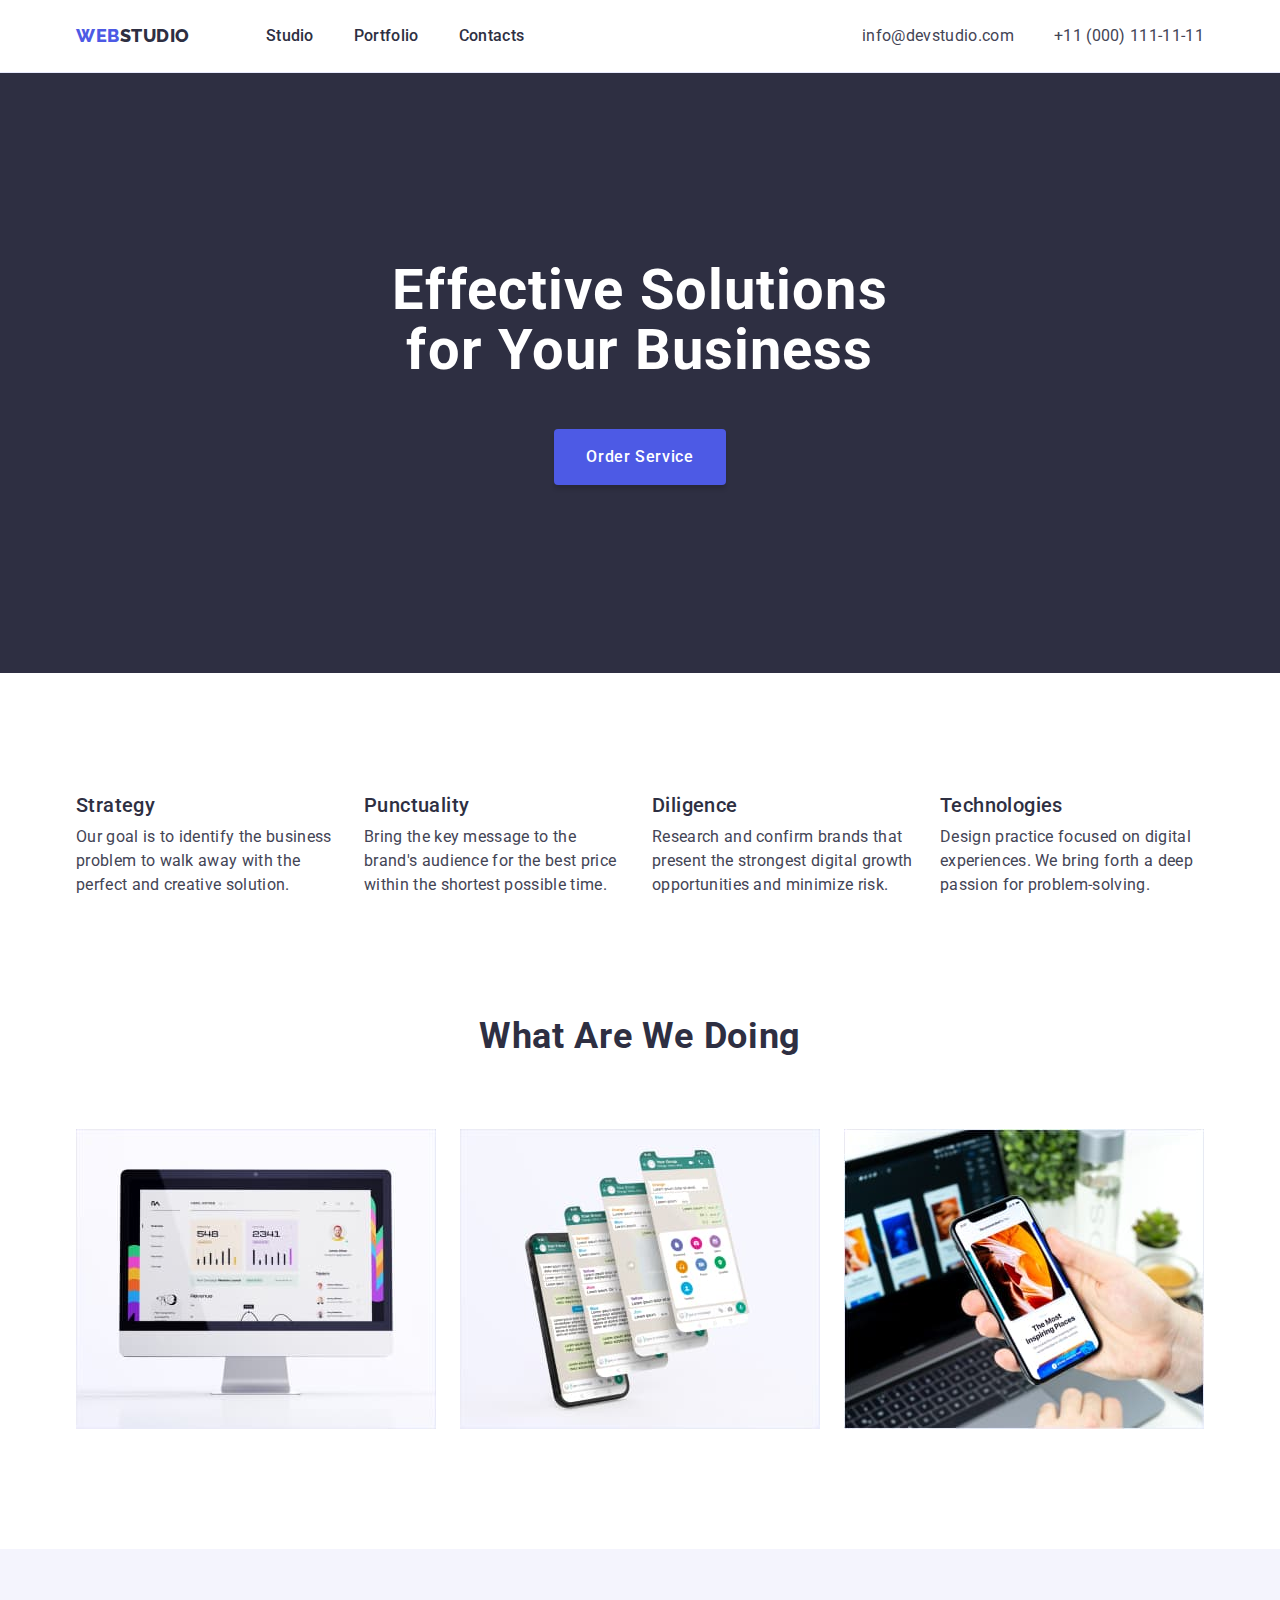
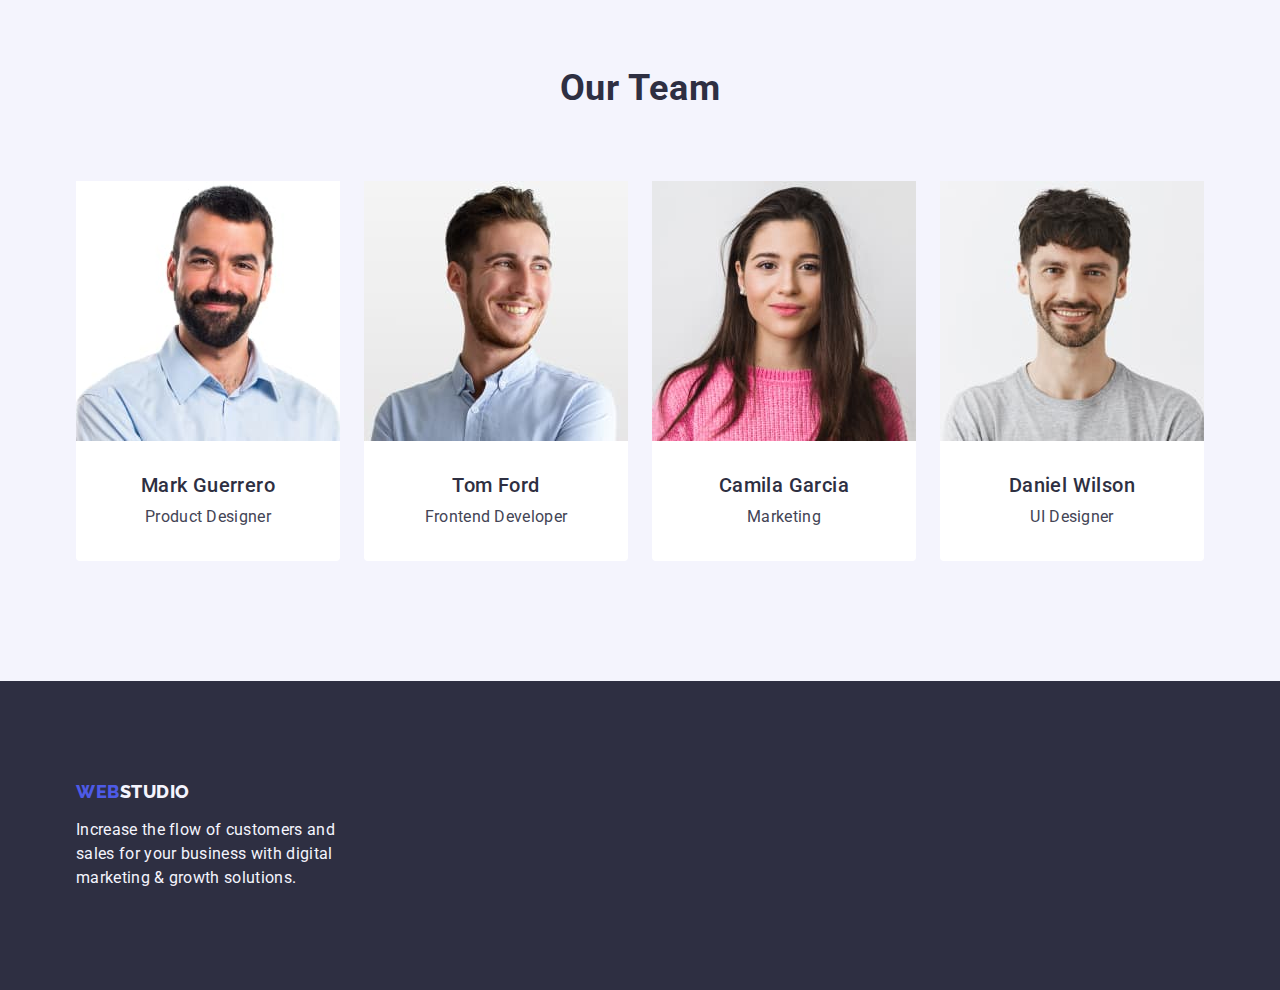
==== index.html @ 818261b6 "Initial commit" ====
<!DOCTYPE html>
<html lang="en">
  <head>
    <meta charset="UTF-8" />
    <meta http-equiv="X-UA-Compatible" content="IE=edge" />
    <meta name="viewport" content="width=device-width, initial-scale=1.0" />
    <link
      rel="stylesheet"
      href="https://cdn.jsdelivr.net/npm/modern-normalize@2.0.0/modern-normalize.min.css"
    />
    <link rel="preconnect" href="https://fonts.googleapis.com" />
    <link rel="preconnect" href="https://fonts.gstatic.com" crossorigin />
    <link
      href="https://fonts.googleapis.com/css2?family=Raleway:wght@800&family=Roboto:wght@400;500;700;900&display=swap"
      rel="stylesheet"
    />
    <link rel="stylesheet" type="text/css" href="./css/styles.css" />
    <title>Main Page</title>
  </head>

  <body>
    <header class="header">
      <div class="header-container container">
        <nav class="header-nav">
          <a
            href="./index.html"
            target="_self"
            class="header-logo-text logo-text"
            >Web<span class="header-accent">Studio</span></a
          >
          <ul class="nav-list">
            <li>
              <a href="./index.html" target="_self" class="nav-link">Studio</a>
            </li>
            <li>
              <a href="./portfolio.html" target="_self" class="nav-link"
                >Portfolio</a
              >
            </li>
            <li>
              <a href="" target="_self" class="nav-link">Contacts</a>
            </li>
          </ul>
        </nav>
        <address class="header-address">
          <ul class="nav-list">
            <li>
              <a href="mailto:info@devstudio.com" class="address-link"
                >info@devstudio.com</a
              >
            </li>
            <li>
              <a href="tel:+110001111111" class="address-link"
                >+11 (000) 111-11-11</a
              >
            </li>
          </ul>
        </address>
      </div>
    </header>

    <main>
      <section class="hero">
        <div class="container">
          <h1 class="hero-title">Effective Solutions for Your Business</h1>
          <button type="button" class="hero-button">Order Service</button>
        </div>
      </section>
      <section class="benefits">
        <div class="container">
          <h2 class="visually-hidden">Benefits for our customers</h2>
          <ul class="benefits-container">
            <li class="benefits-item">
              <h3 class="benefits-title">Strategy</h3>
              <p class="benefits-text">
                Our goal is to identify the business problem to walk away with
                the perfect and creative solution.
              </p>
            </li>
            <li class="benefits-item">
              <h3 class="benefits-title">Punctuality</h3>
              <p class="benefits-text">
                Bring the key message to the brand's audience for the best price
                within the shortest possible time.
              </p>
            </li>
            <li class="benefits-item">
              <h3 class="benefits-title">Diligence</h3>
              <p class="benefits-text">
                Research and confirm brands that present the strongest digital
                growth opportunities and minimize risk.
              </p>
            </li>
            <li class="benefits-item">
              <h3 class="benefits-title">Technologies</h3>
              <p class="benefits-text">
                Design practice focused on digital experiences. We bring forth a
                deep passion for problem-solving.
              </p>
            </li>
          </ul>
        </div>
      </section>

      <section class="features">
        <div class="container">
          <h2 class="features-title">What are we doing</h2>
          <ul class="features-list">
            <li class="features-item">
              <img
                src="./images/features/website.jpg"
                alt="websites"
                width="360"
              />
            </li>
            <li class="features-item">
              <img src="./images/features/app.jpg" alt="apps" width="360" />
            </li>
            <li class="features-item">
              <img
                src="./images/features/connection.jpg"
                alt="connecting"
                width="360"
              />
            </li>
          </ul>
        </div>
      </section>

      <section class="team">
        <div class="container">
          <h2 class="team-title">Our Team</h2>
          <ul class="team-list">
            <li class="team-item">
              <img
                src="./images/team/mgpd.jpg"
                alt="Mark Guerrero"
                width="264"
              />
              <div class="card-content">
                <h3 class="team-name">Mark Guerrero</h3>
                <p class="team-position">Product Designer</p>
              </div>
            </li>
            <li class="team-item">
              <img src="./images/team/tffd.jpg" alt="Tom Ford" width="264" />
              <div class="card-content">
                <h3 class="team-name">Tom Ford</h3>
                <p class="team-position">Frontend Developer</p>
              </div>
            </li>
            <li class="team-item">
              <img
                src="./images/team/cgm.jpg"
                alt="Camila Garcia"
                width="264"
              />
              <div class="card-content">
                <h3 class="team-name">Camila Garcia</h3>
                <p class="team-position">Marketing</p>
              </div>
            </li>
            <li class="team-item">
              <img
                src="./images/team/dwuid.jpg"
                alt="Daniel Wilson"
                width="264"
              />
              <div class="card-content">
                <h3 class="team-name">Daniel Wilson</h3>
                <p class="team-position">UI Designer</p>
              </div>
            </li>
          </ul>
        </div>
      </section>
    </main>

    <footer class="footer">
      <div class="container">
        <a href="./index.html" target="_self" class="footer-logo-text logo-text"
          >Web<span class="footer-accent">Studio</span></a
        >
        <p class="footer-text">
          Increase the flow of customers and sales for your business with
          digital marketing & growth solutions.
        </p>
      </div>
    </footer>
  </body>
</html>
---- css/styles.css ----
:root {
    --primary-brand-color:#4D5AE5;
    --dark-brand-color:#2E2F42;
    --pressed-state-color:#404BBF;
    --primary-text-color:#434455;
    --accent-color:#E7E9FC;
    --light-color:#F4F4FD;
    --white-color:#FFFFFF;
}

body {
    font-family: 'Roboto', sans-serif;
    background-color:var(--white-color);
    color:var(--primary-text-color);
}
h1,
h2,
h3,
h4,
h5,
h6,
p {
    margin: 0;
}
img {
    display: block;
    max-width: 100%;
    height: auto;
}
ul,
ol {
    margin: 0;
    padding: 0;
    list-style-type: none;
}
a {
    text-decoration: none;
}
button {
    font-family: inherit;
    cursor: pointer;
}
.container {
    width: 1158px;
    margin: 0 auto;
    padding-right: 15px;
    padding-left: 15px;
}
.header {
    border-bottom: 1px solid var(--accent-color);
}
.header-container {
    display: flex;
    justify-content: space-between;
    align-items: center;
}
.header-nav {
    display: flex;
    align-items: center;
}
.nav-list {
    display: flex;
    align-items: center;
    gap: 40px;
}
.section {
    padding-top: 96px;
    padding-bottom: 120px;
}

.logo-text {
    font-family: 'Raleway', sans-serif;
    font-weight: 800;
    font-size: 18px;
    line-height: 1.17;
    letter-spacing: 0.03em;
    text-transform: uppercase;
    color:var(--primary-brand-color);
}
.header-accent {
    color: var(--dark-brand-color);
}

.header-logo-text {
    display: block;
    padding: 24px 0;
    margin-right: 76px;
}
.nav-link {
    display: block;
    padding: 24px 0;
    font-weight: 500;
    font-size: 16px;
    line-height: 1.5;
    letter-spacing: 0.02em;
    color: var(--dark-brand-color);
}
.nav-link:hover,
.nav-link:focus {
    color: var(--pressed-state-color);
}
.header-address {
    font-style: normal;
}
.address-link {
    display: block;
    padding: 24px 0;
    font-size: 16px;
    line-height: 1.5;
    letter-spacing: 0.02em;
    color: var(--primary-text-color);
}
.address-link:hover,
.address-link:focus {
    color: var(--pressed-state-color);
}
.hero {
    padding: 188px 0;
    background-color: var(--dark-brand-color);
}
.hero-title {
    display: block;
    margin: auto;
    margin-bottom: 48px;
    font-weight: 700;
    font-size: 56px;
    line-height: 1.07;
    letter-spacing: 0.02em;
    text-align: center;
    color: var(--white-color);
    max-width: 496px;
}
.hero-button {
    display: block;
    margin: auto;
    min-width: 169px;
    height: 56px;
    border: none;
    padding: 16px 32px;
    border-radius: 4px;
    box-shadow: 0px 4px 4px 0px rgba(0, 0, 0, 0.15);
    font-family: 'Roboto', sans-serif;
    font-weight: 500;
    font-size: 16px;
    line-height: 1.5;
    letter-spacing: 0.04em;
    background-color: var(--primary-brand-color);
    color: var(--white-color);
    cursor: pointer;
}
.hero-button:hover,
.hero-button:focus {
    background-color: var(--pressed-state-color);
}
.benefits {
    padding: 120px 0;
}
.visually-hidden {
    position: absolute;
    width: 1px;
    height: 1px;
    margin: -1px;
    border: 0;
    padding: 0;
    white-space: nowrap;
    clip-path: inset(100%);
    clip: rect(0 0 0 0);
    overflow: hidden;
}
.benefits-container {
    display: flex;
    align-items: center;
    gap: 24px;
}
.benefits-item {
    flex-basis: calc((100% - 3 * 24px) / 4);
}

.benefits-title {
    margin-bottom: 8px;
    font-weight: 500;
    font-size: 20px;
    line-height: 1.2;
    letter-spacing: 0.02em;
    color: var(--dark-brand-color);
}
.benefits-text {
    max-width: 264px;
    font-size: 16px;
    line-height: 1.5;
    letter-spacing: 0.02em;
}

.features {
    padding-bottom: 120px;
}
.features-list {
    display: flex;
    gap: 24px;
}
.features-item {
    flex-basis: calc((100% - 48px) / 3);
}
.team {
    background-color: var(--light-color);
    padding: 120px 0;
}
.features-title,
.team-title {
    margin-bottom: 72px;
    font-size: 36px;
    line-height: 1.11;
    letter-spacing: 0.02em;
    text-transform: capitalize;
    text-align: center;
    color: var(--dark-brand-color);
}
.team-list {
    display: flex;
    align-items: center;
    justify-content: center;
    gap: 24px;
}
.team-item {
    flex-basis: calc((100% - 3 * 24px) / 4);
    background-color: var(--white-color);
    border-radius: 0px 0px 4px 4px;
}
.card-content {
    padding: 32px 16px;
}
.team-name {
    text-align: center;
    margin-bottom: 8px;
    font-weight: 500;
    font-size: 20px;
    line-height: 1.2;
    letter-spacing: 0.02em;
    color: var(--dark-brand-color);
}
.team-position {
    text-align: center;
    font-size: 16px;
    line-height: 1.5;
    letter-spacing: 0.02em;
}
.footer {
    background-color: var(--dark-brand-color);
    padding: 100px 0;
}
.footer-accent {
    color: var(--light-color);
}
.footer-logo-text {
    display: inline-block;
    margin-bottom: 16px;
}
.footer-text {
    font-size: 16px;
    line-height: 1.5;
    letter-spacing: 0.02em;
    color: var(--light-color);
    max-width: 264px;
}
.buttons-container {
    display: flex;
    justify-content: center;
    gap: 24px;
    margin-bottom: 72px;
}
.portfolio-button {
    padding: 12px 24px;
    border-radius: 4px;
    font-family: 'Roboto', sans-serif;
    font-weight: 500;
    font-size: 16px;
    line-height: 1.5;
    letter-spacing: 0.04em;
    background-color: var(--light-color);
    color: var(--primary-brand-color);
    border: 1px solid var(--accent-color);
    cursor: pointer;
}
.portfolio-button:hover,
.portfolio-button:focus {
    background-color: var(--pressed-state-color);
    color: var(--white-color);
    border: 1px solid transparent;
}
.portfolio-list {
    display: flex;
    flex-wrap: wrap;
    column-gap: 24px;
    row-gap: 48px;
}
.portfolio-item {
    width: calc((100% - 48px) / 3);
}
.portfolio-article {
    padding: 32px 16px;
    border: 1px solid var(--accent-color);
    border-top: none;
}
.portfolio-title {
    margin-bottom: 8px;
    font-weight: 500;
    font-size: 20px;
    line-height: 1.2;
    letter-spacing: 0.02em;
    color: var(--dark-brand-color);
}
.portfolio-text {
    font-size: 16px;
    line-height: 1.5;
    letter-spacing: 0.02em;
    color: var(--primary-text-color);
}
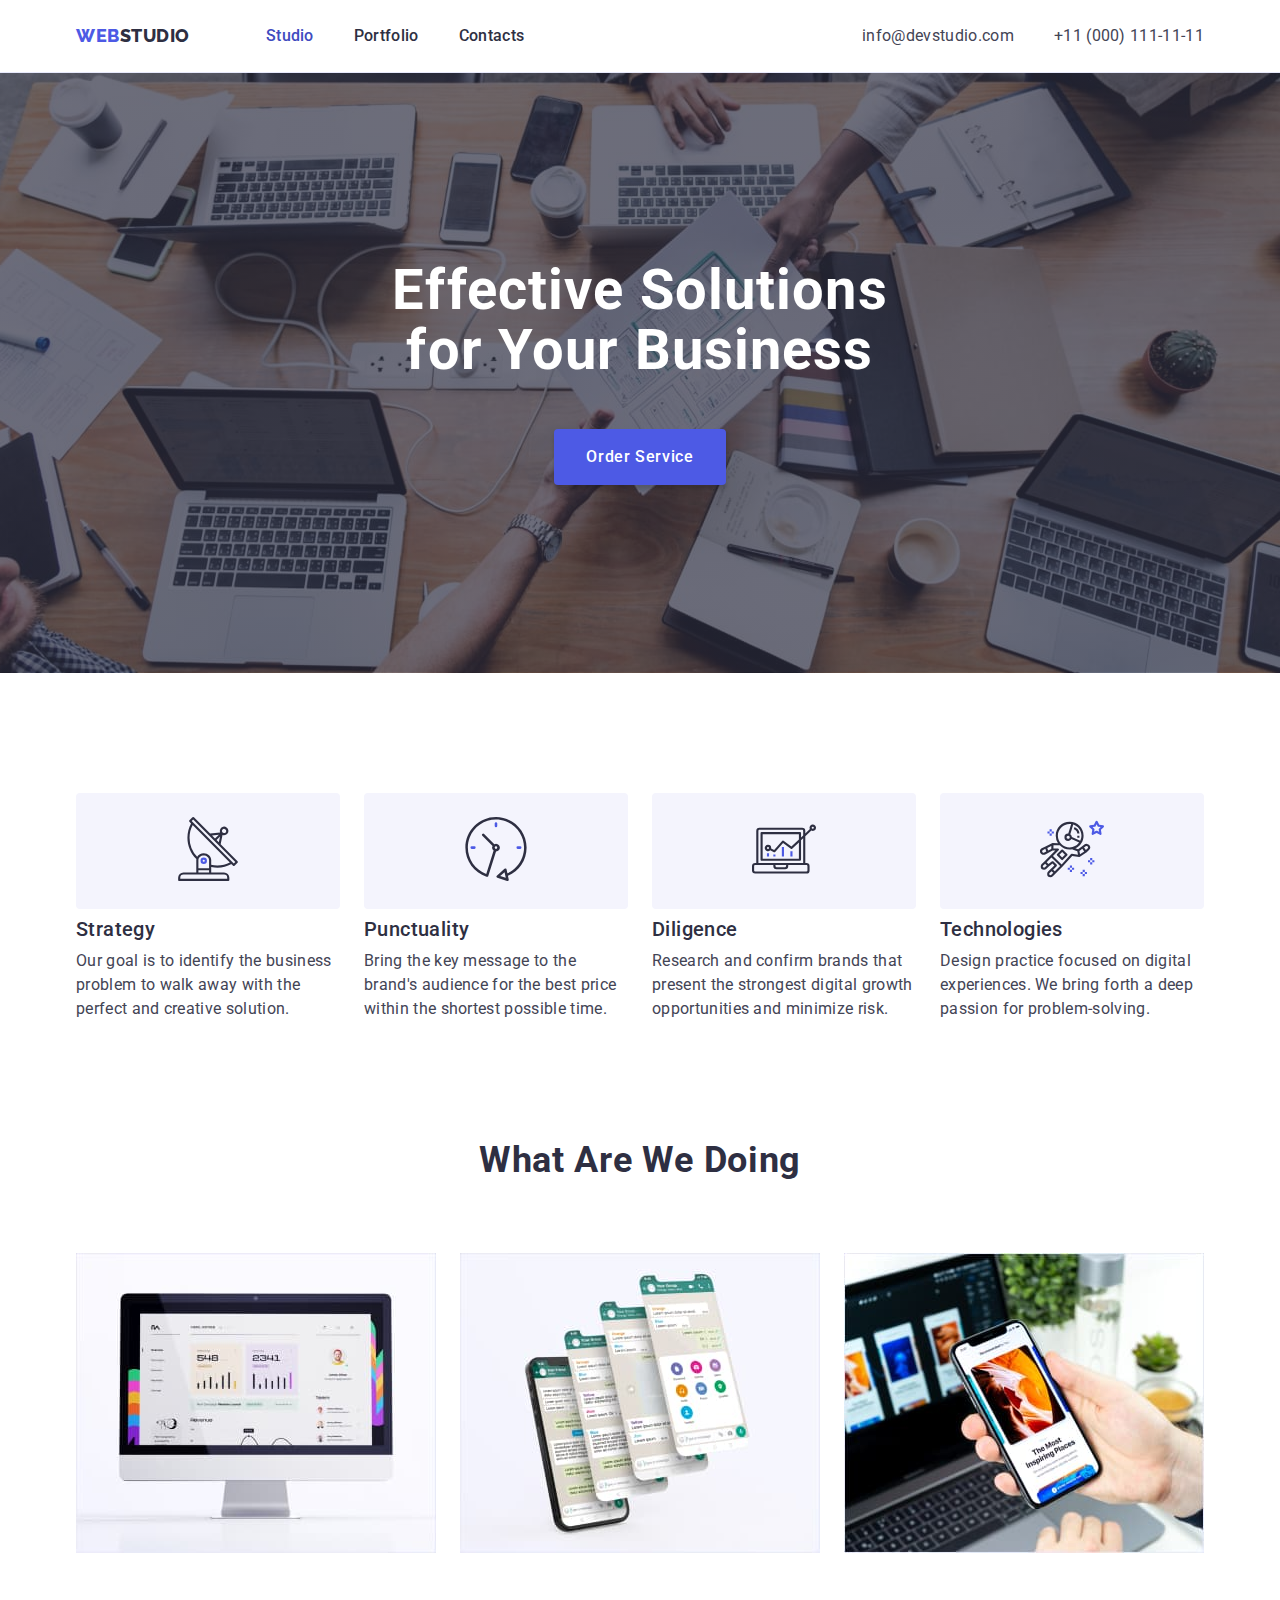
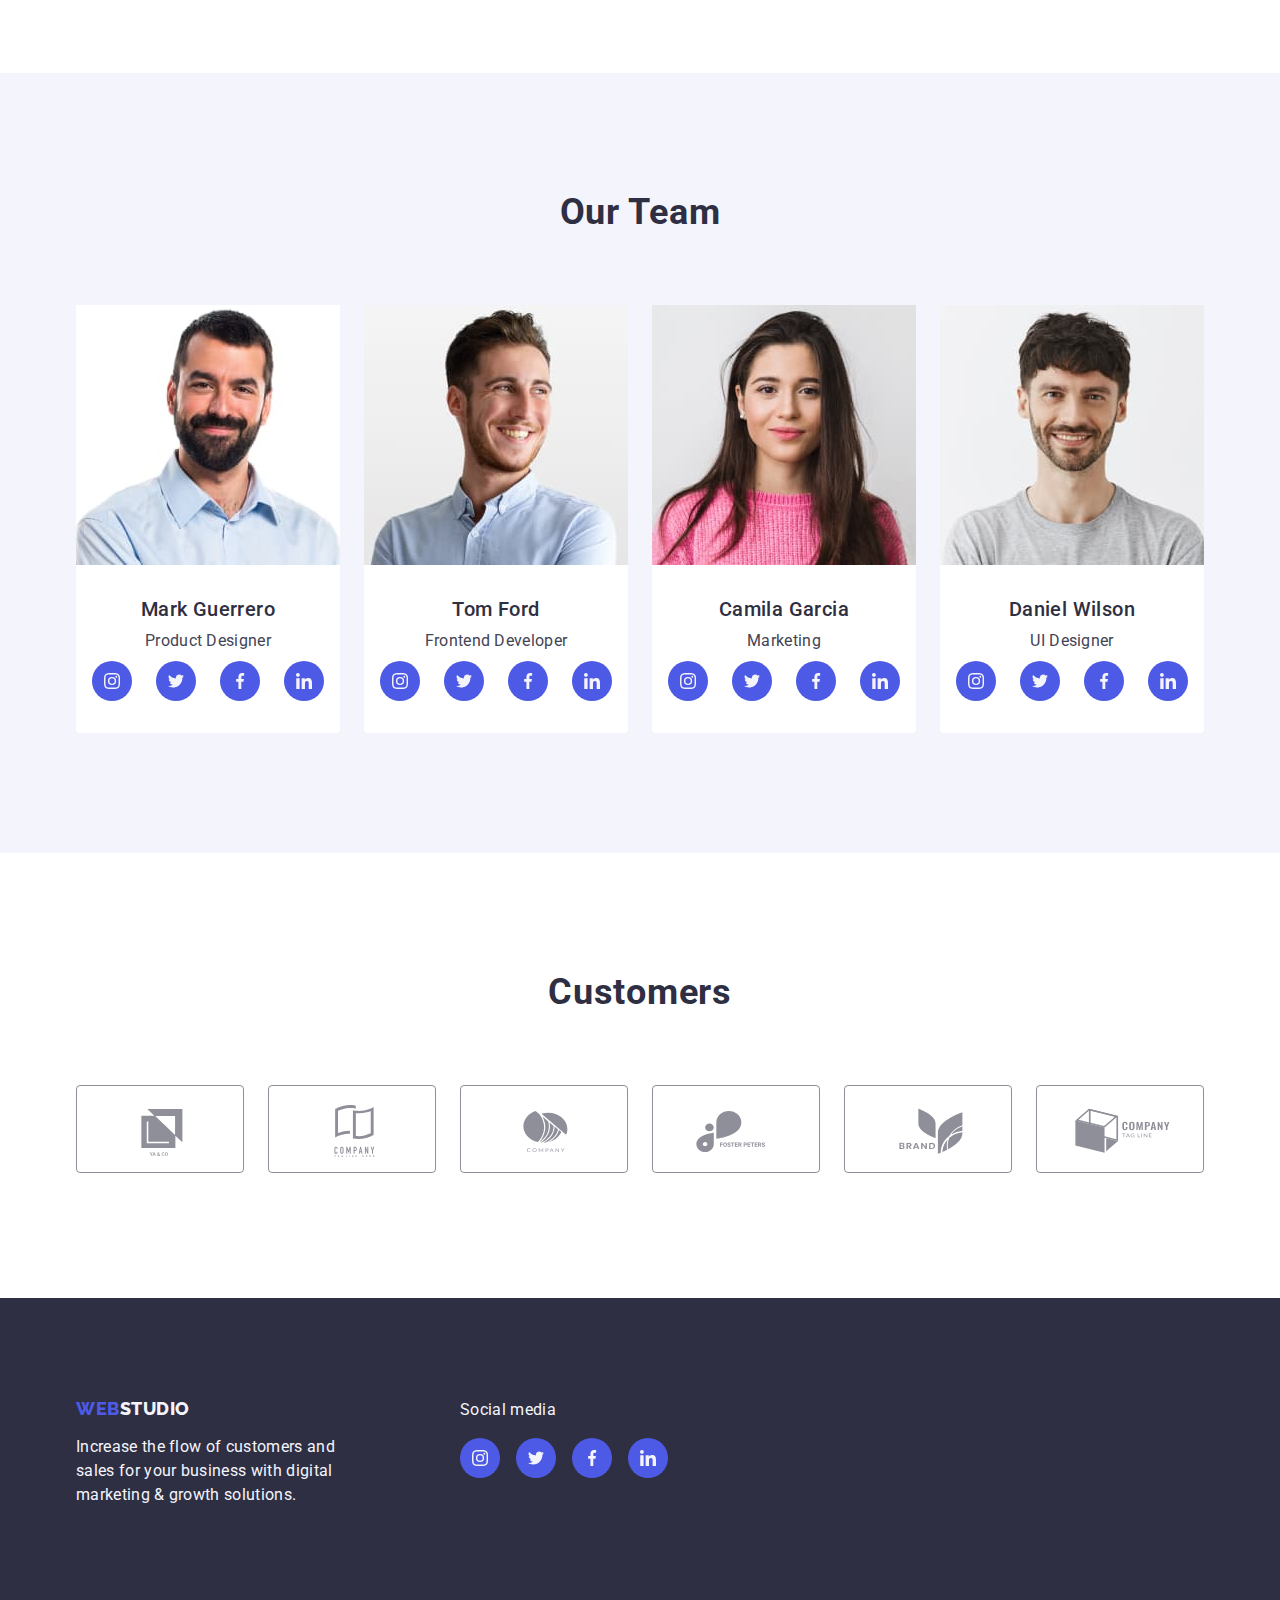
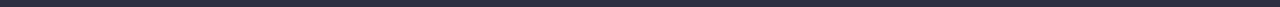
==== commit 378e326e: "draft" ====
--- a/index.html
+++ b/index.html
@@ -15,6 +15,7 @@
       rel="stylesheet"
     />
     <link rel="stylesheet" type="text/css" href="./css/styles.css" />
+    <link rel="stylesheet" href="./images/icons.svg" />
     <title>Main Page</title>
   </head>
 
@@ -30,7 +31,9 @@
           >
           <ul class="nav-list">
             <li>
-              <a href="./index.html" target="_self" class="nav-link">Studio</a>
+              <a href="./index.html" target="_self" class="active-page nav-link"
+                >Studio</a
+              >
             </li>
             <li>
               <a href="./portfolio.html" target="_self" class="nav-link"
@@ -66,11 +69,17 @@
           <button type="button" class="hero-button">Order Service</button>
         </div>
       </section>
+
       <section class="benefits">
         <div class="container">
           <h2 class="visually-hidden">Benefits for our customers</h2>
           <ul class="benefits-container">
             <li class="benefits-item">
+              <div class="benefits-icon">
+                <svg width="64" height="64">
+                  <use href="./images/icons.svg#icon-antenna"></use>
+                </svg>
+              </div>
               <h3 class="benefits-title">Strategy</h3>
               <p class="benefits-text">
                 Our goal is to identify the business problem to walk away with
@@ -78,6 +87,11 @@
               </p>
             </li>
             <li class="benefits-item">
+              <div class="benefits-icon">
+                <svg width="64" height="64">
+                  <use href="./images/icons.svg#icon-clock"></use>
+                </svg>
+              </div>
               <h3 class="benefits-title">Punctuality</h3>
               <p class="benefits-text">
                 Bring the key message to the brand's audience for the best price
@@ -85,6 +99,11 @@
               </p>
             </li>
             <li class="benefits-item">
+              <div class="benefits-icon">
+                <svg width="64" height="64">
+                  <use href="./images/icons.svg#icon-diagram"></use>
+                </svg>
+              </div>
               <h3 class="benefits-title">Diligence</h3>
               <p class="benefits-text">
                 Research and confirm brands that present the strongest digital
@@ -92,6 +111,11 @@
               </p>
             </li>
             <li class="benefits-item">
+              <div class="benefits-icon">
+                <svg width="64" height="64">
+                  <use href="./images/icons.svg#icon-astronaut"></use>
+                </svg>
+              </div>
               <h3 class="benefits-title">Technologies</h3>
               <p class="benefits-text">
                 Design practice focused on digital experiences. We bring forth a
@@ -140,6 +164,36 @@
               <div class="card-content">
                 <h3 class="team-name">Mark Guerrero</h3>
                 <p class="team-position">Product Designer</p>
+                <ul class="team-social-icons">
+                  <li>
+                    <a class="team-social-link" href="">
+                      <svg class="social-icon" width="16" height="16">
+                        <use href="./images/icons.svg#icon-instagram"></use>
+                      </svg>
+                    </a>
+                  </li>
+                  <li>
+                    <a class="team-social-link" href="">
+                      <svg class="social-icon" width="16" height="16">
+                        <use href="./images/icons.svg#icon-twitter"></use>
+                      </svg>
+                    </a>
+                  </li>
+                  <li>
+                    <a class="team-social-link" href="">
+                      <svg class="social-icon" width="16" height="16">
+                        <use href="./images/icons.svg#icon-facebook"></use>
+                      </svg>
+                    </a>
+                  </li>
+                  <li>
+                    <a class="team-social-link" href="">
+                      <svg class="social-icon" width="16" height="16">
+                        <use href="./images/icons.svg#icon-linkedin"></use>
+                      </svg>
+                    </a>
+                  </li>
+                </ul>
               </div>
             </li>
             <li class="team-item">
@@ -147,6 +201,36 @@
               <div class="card-content">
                 <h3 class="team-name">Tom Ford</h3>
                 <p class="team-position">Frontend Developer</p>
+                <ul class="team-social-icons">
+                  <li>
+                    <a class="team-social-link" href="">
+                      <svg class="social-icon" width="16" height="16">
+                        <use href="./images/icons.svg#icon-instagram"></use>
+                      </svg>
+                    </a>
+                  </li>
+                  <li>
+                    <a class="team-social-link" href="">
+                      <svg class="social-icon" width="16" height="16">
+                        <use href="./images/icons.svg#icon-twitter"></use>
+                      </svg>
+                    </a>
+                  </li>
+                  <li>
+                    <a class="team-social-link" href="">
+                      <svg class="social-icon" width="16" height="16">
+                        <use href="./images/icons.svg#icon-facebook"></use>
+                      </svg>
+                    </a>
+                  </li>
+                  <li>
+                    <a class="team-social-link" href="">
+                      <svg class="social-icon" width="16" height="16">
+                        <use href="./images/icons.svg#icon-linkedin"></use>
+                      </svg>
+                    </a>
+                  </li>
+                </ul>
               </div>
             </li>
             <li class="team-item">
@@ -158,6 +242,36 @@
               <div class="card-content">
                 <h3 class="team-name">Camila Garcia</h3>
                 <p class="team-position">Marketing</p>
+                <ul class="team-social-icons">
+                  <li>
+                    <a class="team-social-link" href="">
+                      <svg class="social-icon" width="16" height="16">
+                        <use href="./images/icons.svg#icon-instagram"></use>
+                      </svg>
+                    </a>
+                  </li>
+                  <li>
+                    <a class="team-social-link" href="">
+                      <svg class="social-icon" width="16" height="16">
+                        <use href="./images/icons.svg#icon-twitter"></use>
+                      </svg>
+                    </a>
+                  </li>
+                  <li>
+                    <a class="team-social-link" href="">
+                      <svg class="social-icon" width="16" height="16">
+                        <use href="./images/icons.svg#icon-facebook"></use>
+                      </svg>
+                    </a>
+                  </li>
+                  <li>
+                    <a class="team-social-link" href="">
+                      <svg class="social-icon" width="16" height="16">
+                        <use href="./images/icons.svg#icon-linkedin"></use>
+                      </svg>
+                    </a>
+                  </li>
+                </ul>
               </div>
             </li>
             <li class="team-item">
@@ -169,7 +283,75 @@
               <div class="card-content">
                 <h3 class="team-name">Daniel Wilson</h3>
                 <p class="team-position">UI Designer</p>
-              </div>
+                <ul class="team-social-icons">
+                  <li>
+                    <a class="team-social-link" href="">
+                      <svg class="social-icon" width="16" height="16">
+                        <use href="./images/icons.svg#icon-instagram"></use>
+                      </svg>
+                    </a>
+                  </li>
+                  <li>
+                    <a class="team-social-link" href="">
+                      <svg class="social-icon" width="16" height="16">
+                        <use href="./images/icons.svg#icon-twitter"></use>
+                      </svg>
+                    </a>
+                  </li>
+                  <li>
+                    <a class="team-social-link" href="">
+                      <svg class="social-icon" width="16" height="16">
+                        <use href="./images/icons.svg#icon-facebook"></use>
+                      </svg>
+                    </a>
+                  </li>
+                  <li>
+                    <a class="team-social-link" href="">
+                      <svg class="social-icon" width="16" height="16">
+                        <use href="./images/icons.svg#icon-linkedin"></use>
+                      </svg>
+                    </a>
+                  </li>
+                </ul>
+              </div>
+            </li>
+          </ul>
+        </div>
+      </section>
+
+      <section class="customers">
+        <div class="container">
+          <h2 class="customers-title">Customers</h2>
+          <ul class="customers-list">
+            <li class="customers-item">
+              <svg class="customers-logo" width="104" height="56">
+                <use href="./images/icons.svg#icon-client_1"></use>
+              </svg>
+            </li>
+            <li class="customers-item">
+              <svg class="customers-logo" width="104" height="56">
+                <use href="./images/icons.svg#icon-client_2"></use>
+              </svg>
+            </li>
+            <li class="customers-item">
+              <svg class="customers-logo" width="104" height="56">
+                <use href="./images/icons.svg#icon-client_3"></use>
+              </svg>
+            </li>
+            <li class="customers-item">
+              <svg class="customers-logo" width="104" height="56">
+                <use href="./images/icons.svg#icon-client_4"></use>
+              </svg>
+            </li>
+            <li class="customers-item">
+              <svg class="customers-logo" width="104" height="56">
+                <use href="./images/icons.svg#icon-client_5"></use>
+              </svg>
+            </li>
+            <li class="customers-item">
+              <svg class="customers-logo" width="104" height="56">
+                <use href="./images/icons.svg#icon-client_6"></use>
+              </svg>
             </li>
           </ul>
         </div>
@@ -177,15 +359,55 @@
     </main>
 
     <footer class="footer">
-      <div class="container">
-        <a href="./index.html" target="_self" class="footer-logo-text logo-text"
-          >Web<span class="footer-accent">Studio</span></a
-        >
-        <p class="footer-text">
-          Increase the flow of customers and sales for your business with
-          digital marketing & growth solutions.
-        </p>
+      <div class="footer-container container">
+        <div>
+          <a
+            href="./index.html"
+            target="_self"
+            class="footer-logo-text logo-text"
+            >Web<span class="footer-accent">Studio</span></a
+          >
+          <p class="footer-text">
+            Increase the flow of customers and sales for your business with
+            digital marketing & growth solutions.
+          </p>
+        </div>
+
+        <div>
+          <p class="footer-text">Social media</p>
+          <ul class="footer-social-icons">
+            <li>
+              <a class="footer-social-link" href="">
+                <svg class="social-icon" width="16" height="16">
+                  <use href="./images/icons.svg#icon-instagram"></use>
+                </svg>
+              </a>
+            </li>
+            <li>
+              <a class="team-social-link" href="">
+                <svg class="social-icon" width="16" height="16">
+                  <use href="./images/icons.svg#icon-twitter"></use>
+                </svg>
+              </a>
+            </li>
+            <li>
+              <a class="team-social-link" href="">
+                <svg class="social-icon" width="16" height="16">
+                  <use href="./images/icons.svg#icon-facebook"></use>
+                </svg>
+              </a>
+            </li>
+            <li>
+              <a class="team-social-link" href="">
+                <svg class="social-icon" width="16" height="16">
+                  <use href="./images/icons.svg#icon-linkedin"></use>
+                </svg>
+              </a>
+            </li>
+          </ul>
+        </div>
       </div>
     </footer>
+    <script src="./js/modal.js"></script>
   </body>
 </html>
--- a/css/styles.css
+++ b/css/styles.css
@@ -6,6 +6,7 @@
     --accent-color:#E7E9FC;
     --light-color:#F4F4FD;
     --white-color:#FFFFFF;
+    --subtle-color: #8E8F99;
 }
 
 body {
@@ -48,6 +49,7 @@
 }
 .header {
     border-bottom: 1px solid var(--accent-color);
+    box-shadow: 0px 1px 6px 0px rgba(46, 47, 66, 0.08), 0px 1px 1px 0px rgba(46, 47, 66, 0.16), 0px 2px 1px 0px rgba(46, 47, 66, 0.08);
 }
 .header-container {
     display: flex;
@@ -95,6 +97,20 @@
     letter-spacing: 0.02em;
     color: var(--dark-brand-color);
 }
+.active-page {
+    position: relative;
+    transition: color 250ms cubic-bezier(0.4, 0, 0.2, 1);
+    color: var(--pressed-state-color);
+}
+.active-page::after {
+    position: absolute;
+    content: "";
+    left: 0;
+    bottom: -1px;
+    height: 4px;
+    background-color: var(--pressed-state-color);
+    border-radius: 2px;
+}
 .nav-link:hover,
 .nav-link:focus {
     color: var(--pressed-state-color);
@@ -108,6 +124,7 @@
     font-size: 16px;
     line-height: 1.5;
     letter-spacing: 0.02em;
+    transition: color 250ms cubic-bezier(0.4, 0, 0.2, 1);
     color: var(--primary-text-color);
 }
 .address-link:hover,
@@ -115,8 +132,14 @@
     color: var(--pressed-state-color);
 }
 .hero {
+    max-width: 1440px;
+    margin: 0 auto;
+    background-color: var(--dark-brand-color);
+    background-image: linear-gradient(rgba(46,47,66,0.70), rgba(46, 47, 66, 0.70)), url(../images/hero/people-office.jpg);
+    background-repeat: no-repeat;
+    background-position: center; 
+    background-size: cover;
     padding: 188px 0;
-    background-color: var(--dark-brand-color);
 }
 .hero-title {
     display: block;
@@ -175,7 +198,12 @@
 .benefits-item {
     flex-basis: calc((100% - 3 * 24px) / 4);
 }
-
+.benefits-icon {
+    border-radius: 4px;
+    background: var(--light-color);
+    padding: 24px 100px;
+    margin-bottom: 8px;
+}
 .benefits-title {
     margin-bottom: 8px;
     font-weight: 500;
@@ -206,7 +234,8 @@
     padding: 120px 0;
 }
 .features-title,
-.team-title {
+.team-title,
+.customers-title {
     margin-bottom: 72px;
     font-size: 36px;
     line-height: 1.11;
@@ -243,11 +272,54 @@
     font-size: 16px;
     line-height: 1.5;
     letter-spacing: 0.02em;
+    margin-bottom: 8px;
+}
+.team-social-icons {
+    display: flex;
+    justify-content: center;
+    align-items: center;
+    gap: 24px;
+}
+.team-social-link,
+.footer-social-link {
+    display: flex;
+    align-items: center;
+    justify-content: center;
+    width: 40px;
+    height: 40px;
+    border-radius: 50%;
+    background-color: var(--primary-brand-color);
+}
+.social-icon {
+    fill: var(--light-color);
+}
+.customers {
+    padding: 120px 0;
+}
+.customers-list {
+    display: inline-flex;
+    align-items: flex-start;
+    gap: 24px;
+}
+.customers-item {
+    width: 168px;
+    height: 88px;
+    border-radius: 4px;
+    border: 1px solid var(--subtle-color);
+}
+.customers-logo {
+    fill: var(--subtle-color);
+    margin: 16px 32px;
 }
 .footer {
     background-color: var(--dark-brand-color);
     padding: 100px 0;
 }
+.footer-container {
+    display: flex;
+    gap: 120px;
+    align-items: baseline;
+}
 .footer-accent {
     color: var(--light-color);
 }
@@ -261,6 +333,13 @@
     letter-spacing: 0.02em;
     color: var(--light-color);
     max-width: 264px;
+}
+.footer-social-icons {
+    display: flex;
+    align-items: center;
+    justify-content: center;
+    gap: 16px;
+    margin-top: 16px;
 }
 .buttons-container {
     display: flex;
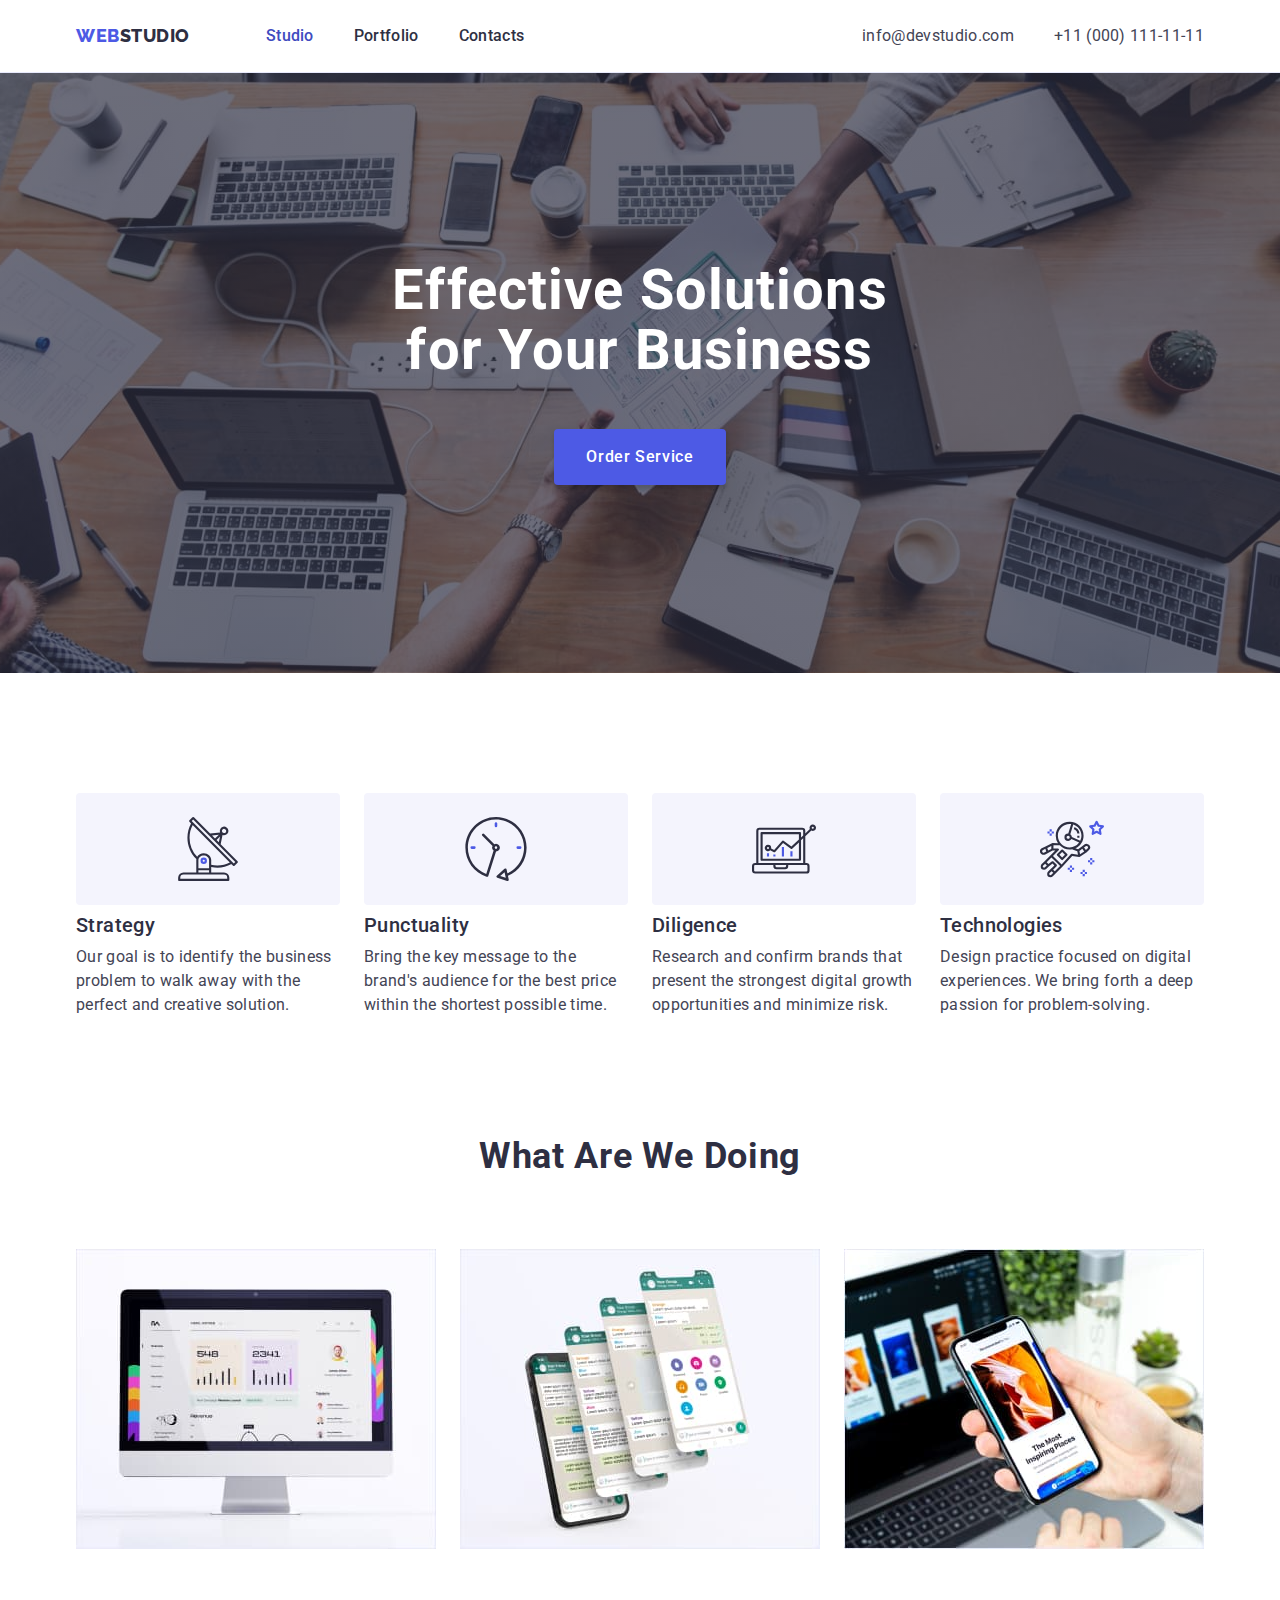
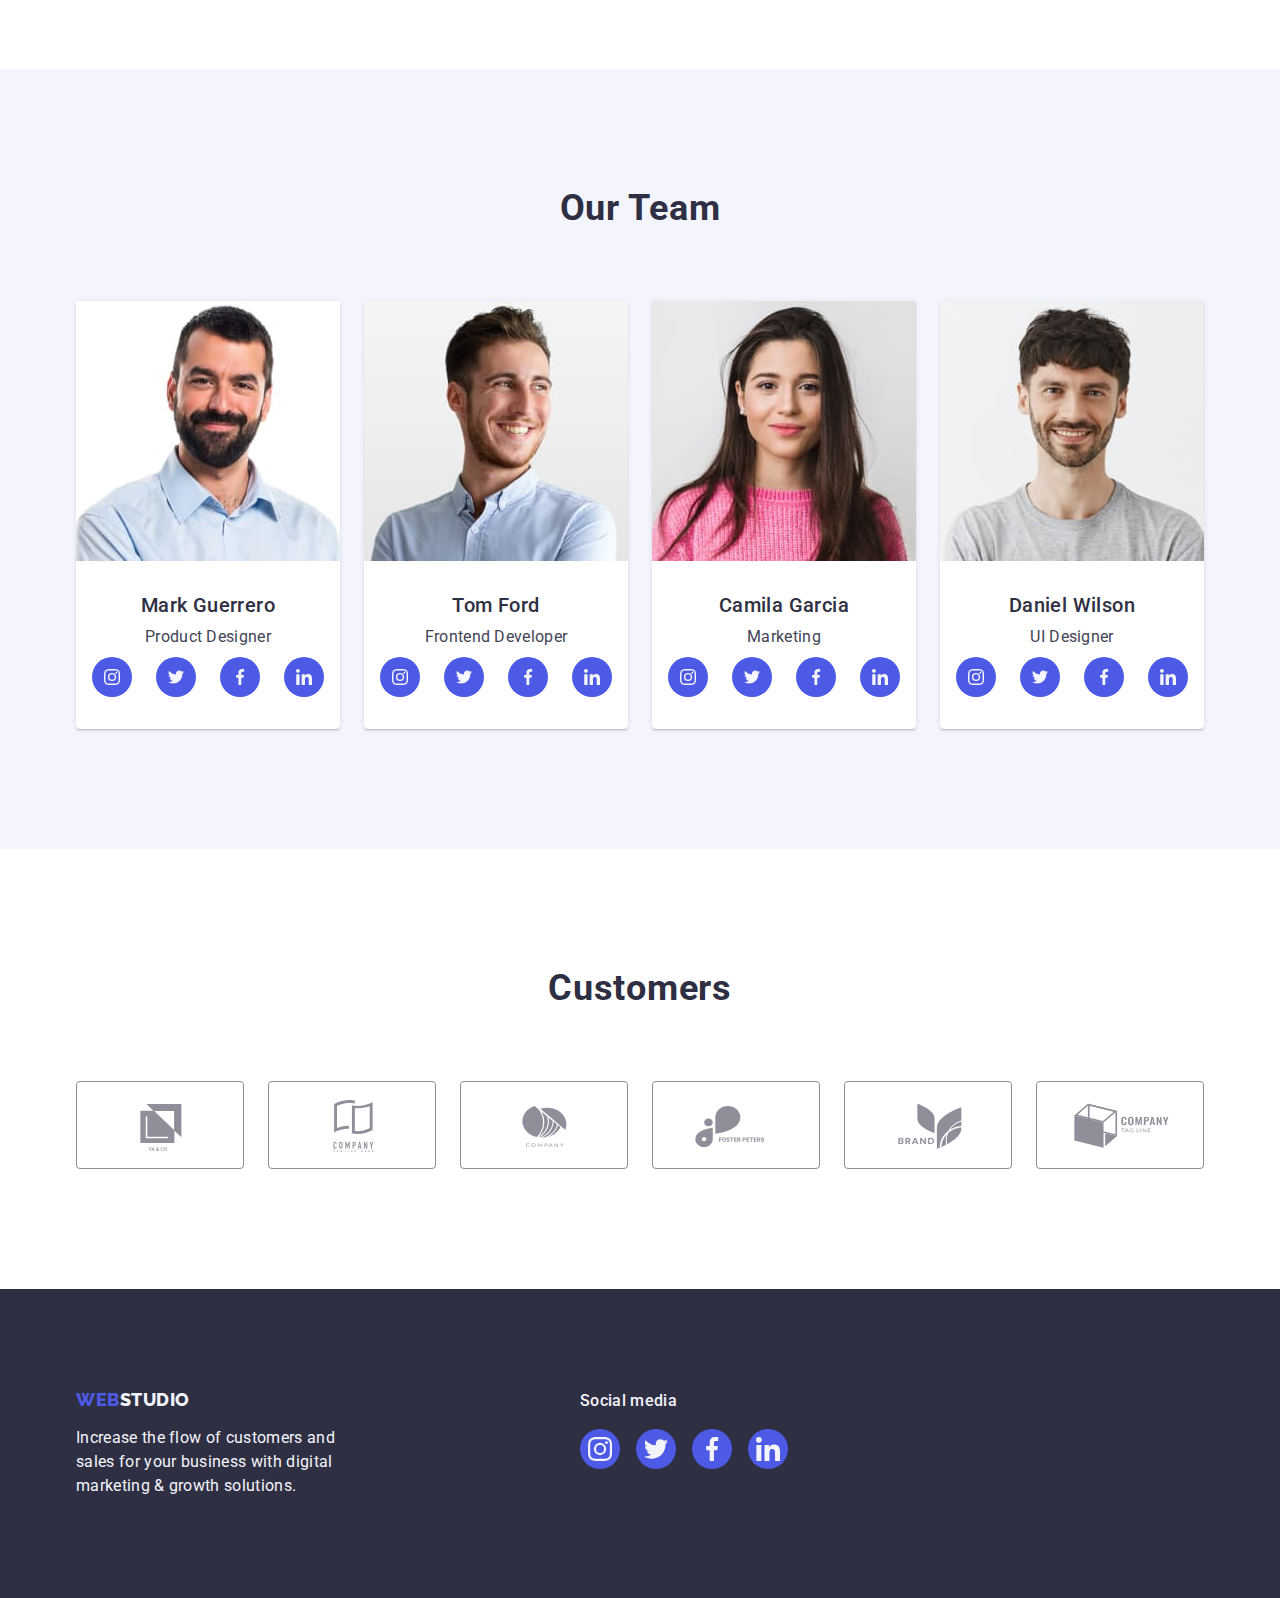
==== commit 7349c520: "update1" ====
--- a/index.html
+++ b/index.html
@@ -164,29 +164,29 @@
               <div class="card-content">
                 <h3 class="team-name">Mark Guerrero</h3>
                 <p class="team-position">Product Designer</p>
-                <ul class="team-social-icons">
-                  <li>
+                <ul class="team-social-list">
+                  <li class="team-social-item">
                     <a class="team-social-link" href="">
                       <svg class="social-icon" width="16" height="16">
                         <use href="./images/icons.svg#icon-instagram"></use>
                       </svg>
                     </a>
                   </li>
-                  <li>
+                  <li class="team-social-item">
                     <a class="team-social-link" href="">
                       <svg class="social-icon" width="16" height="16">
                         <use href="./images/icons.svg#icon-twitter"></use>
                       </svg>
                     </a>
                   </li>
-                  <li>
+                  <li class="team-social-item">
                     <a class="team-social-link" href="">
                       <svg class="social-icon" width="16" height="16">
                         <use href="./images/icons.svg#icon-facebook"></use>
                       </svg>
                     </a>
                   </li>
-                  <li>
+                  <li class="team-social-item">
                     <a class="team-social-link" href="">
                       <svg class="social-icon" width="16" height="16">
                         <use href="./images/icons.svg#icon-linkedin"></use>
@@ -201,29 +201,29 @@
               <div class="card-content">
                 <h3 class="team-name">Tom Ford</h3>
                 <p class="team-position">Frontend Developer</p>
-                <ul class="team-social-icons">
-                  <li>
+                <ul class="team-social-list">
+                  <li class="team-social-item">
                     <a class="team-social-link" href="">
                       <svg class="social-icon" width="16" height="16">
                         <use href="./images/icons.svg#icon-instagram"></use>
                       </svg>
                     </a>
                   </li>
-                  <li>
+                  <li class="team-social-item">
                     <a class="team-social-link" href="">
                       <svg class="social-icon" width="16" height="16">
                         <use href="./images/icons.svg#icon-twitter"></use>
                       </svg>
                     </a>
                   </li>
-                  <li>
+                  <li class="team-social-item">
                     <a class="team-social-link" href="">
                       <svg class="social-icon" width="16" height="16">
                         <use href="./images/icons.svg#icon-facebook"></use>
                       </svg>
                     </a>
                   </li>
-                  <li>
+                  <li class="team-social-item">
                     <a class="team-social-link" href="">
                       <svg class="social-icon" width="16" height="16">
                         <use href="./images/icons.svg#icon-linkedin"></use>
@@ -242,29 +242,29 @@
               <div class="card-content">
                 <h3 class="team-name">Camila Garcia</h3>
                 <p class="team-position">Marketing</p>
-                <ul class="team-social-icons">
-                  <li>
+                <ul class="team-social-list">
+                  <li class="team-social-item">
                     <a class="team-social-link" href="">
                       <svg class="social-icon" width="16" height="16">
                         <use href="./images/icons.svg#icon-instagram"></use>
                       </svg>
                     </a>
                   </li>
-                  <li>
+                  <li class="team-social-item">
                     <a class="team-social-link" href="">
                       <svg class="social-icon" width="16" height="16">
                         <use href="./images/icons.svg#icon-twitter"></use>
                       </svg>
                     </a>
                   </li>
-                  <li>
+                  <li class="team-social-item">
                     <a class="team-social-link" href="">
                       <svg class="social-icon" width="16" height="16">
                         <use href="./images/icons.svg#icon-facebook"></use>
                       </svg>
                     </a>
                   </li>
-                  <li>
+                  <li class="team-social-item">
                     <a class="team-social-link" href="">
                       <svg class="social-icon" width="16" height="16">
                         <use href="./images/icons.svg#icon-linkedin"></use>
@@ -283,29 +283,29 @@
               <div class="card-content">
                 <h3 class="team-name">Daniel Wilson</h3>
                 <p class="team-position">UI Designer</p>
-                <ul class="team-social-icons">
-                  <li>
+                <ul class="team-social-list">
+                  <li class="team-social-item">
                     <a class="team-social-link" href="">
                       <svg class="social-icon" width="16" height="16">
                         <use href="./images/icons.svg#icon-instagram"></use>
                       </svg>
                     </a>
                   </li>
-                  <li>
+                  <li class="team-social-item">
                     <a class="team-social-link" href="">
                       <svg class="social-icon" width="16" height="16">
                         <use href="./images/icons.svg#icon-twitter"></use>
                       </svg>
                     </a>
                   </li>
-                  <li>
+                  <li class="team-social-item">
                     <a class="team-social-link" href="">
                       <svg class="social-icon" width="16" height="16">
                         <use href="./images/icons.svg#icon-facebook"></use>
                       </svg>
                     </a>
                   </li>
-                  <li>
+                  <li class="team-social-item">
                     <a class="team-social-link" href="">
                       <svg class="social-icon" width="16" height="16">
                         <use href="./images/icons.svg#icon-linkedin"></use>
@@ -324,34 +324,46 @@
           <h2 class="customers-title">Customers</h2>
           <ul class="customers-list">
             <li class="customers-item">
-              <svg class="customers-logo" width="104" height="56">
-                <use href="./images/icons.svg#icon-client_1"></use>
-              </svg>
-            </li>
-            <li class="customers-item">
-              <svg class="customers-logo" width="104" height="56">
-                <use href="./images/icons.svg#icon-client_2"></use>
-              </svg>
-            </li>
-            <li class="customers-item">
-              <svg class="customers-logo" width="104" height="56">
-                <use href="./images/icons.svg#icon-client_3"></use>
-              </svg>
-            </li>
-            <li class="customers-item">
-              <svg class="customers-logo" width="104" height="56">
-                <use href="./images/icons.svg#icon-client_4"></use>
-              </svg>
-            </li>
-            <li class="customers-item">
-              <svg class="customers-logo" width="104" height="56">
-                <use href="./images/icons.svg#icon-client_5"></use>
-              </svg>
-            </li>
-            <li class="customers-item">
-              <svg class="customers-logo" width="104" height="56">
-                <use href="./images/icons.svg#icon-client_6"></use>
-              </svg>
+              <a class="customers-link" href="">
+                <svg class="customers-logo" width="104" height="56">
+                  <use href="./images/icons.svg#icon-client_1"></use>
+                </svg>
+              </a>
+            </li>
+            <li class="customers-item">
+              <a class="customers-link" href="">
+                <svg class="customers-logo" width="104" height="56">
+                  <use href="./images/icons.svg#icon-client_2"></use>
+                </svg>
+              </a>
+            </li>
+            <li class="customers-item">
+              <a class="customers-link" href="">
+                <svg class="customers-logo" width="104" height="56">
+                  <use href="./images/icons.svg#icon-client_3"></use>
+                </svg>
+              </a>
+            </li>
+            <li class="customers-item">
+              <a class="customers-link" href="">
+                <svg class="customers-logo" width="104" height="56">
+                  <use href="./images/icons.svg#icon-client_4"></use>
+                </svg>
+              </a>
+            </li>
+            <li class="customers-item">
+              <a class="customers-link" href="">
+                <svg class="customers-logo" width="104" height="56">
+                  <use href="./images/icons.svg#icon-client_5"></use>
+                </svg>
+              </a>
+            </li>
+            <li class="customers-item">
+              <a class="customers-link" href="">
+                <svg class="customers-logo" width="104" height="56">
+                  <use href="./images/icons.svg#icon-client_6"></use>
+                </svg>
+              </a>
             </li>
           </ul>
         </div>
@@ -360,7 +372,7 @@
 
     <footer class="footer">
       <div class="footer-container container">
-        <div>
+        <div class="footer-logo-text-container">
           <a
             href="./index.html"
             target="_self"
@@ -374,32 +386,32 @@
         </div>
 
         <div>
-          <p class="footer-text">Social media</p>
+          <p class="footer-social-title">Social media</p>
           <ul class="footer-social-icons">
-            <li>
+            <li class="footer-social-item">
               <a class="footer-social-link" href="">
-                <svg class="social-icon" width="16" height="16">
+                <svg class="social-icon" width="24" height="24">
                   <use href="./images/icons.svg#icon-instagram"></use>
                 </svg>
               </a>
             </li>
-            <li>
-              <a class="team-social-link" href="">
-                <svg class="social-icon" width="16" height="16">
+            <li class="footer-social-item">
+              <a class="footer-social-link" href="">
+                <svg class="social-icon" width="24" height="24">
                   <use href="./images/icons.svg#icon-twitter"></use>
                 </svg>
               </a>
             </li>
-            <li>
-              <a class="team-social-link" href="">
-                <svg class="social-icon" width="16" height="16">
+            <li class="footer-social-item">
+              <a class="footer-social-link" href="">
+                <svg class="social-icon" width="24" height="24">
                   <use href="./images/icons.svg#icon-facebook"></use>
                 </svg>
               </a>
             </li>
-            <li>
-              <a class="team-social-link" href="">
-                <svg class="social-icon" width="16" height="16">
+            <li class="footer-social-item">
+              <a class="footer-social-link" href="">
+                <svg class="social-icon" width="24" height="24">
                   <use href="./images/icons.svg#icon-linkedin"></use>
                 </svg>
               </a>
--- a/css/styles.css
+++ b/css/styles.css
@@ -7,6 +7,7 @@
     --light-color:#F4F4FD;
     --white-color:#FFFFFF;
     --subtle-color: #8E8F99;
+    --success-color: #31D0AA;
 }
 
 body {
@@ -170,6 +171,7 @@
     background-color: var(--primary-brand-color);
     color: var(--white-color);
     cursor: pointer;
+    transition: background-color 250ms cubic-bezier(0.4, 0, 0.2, 1);
 }
 .hero-button:hover,
 .hero-button:focus {
@@ -199,9 +201,12 @@
     flex-basis: calc((100% - 3 * 24px) / 4);
 }
 .benefits-icon {
+    display: flex;
+    align-items: center;
+    justify-content: center;
+    height: 112px;
     border-radius: 4px;
     background: var(--light-color);
-    padding: 24px 100px;
     margin-bottom: 8px;
 }
 .benefits-title {
@@ -254,9 +259,10 @@
     flex-basis: calc((100% - 3 * 24px) / 4);
     background-color: var(--white-color);
     border-radius: 0px 0px 4px 4px;
+    box-shadow: 0px 2px 1px 0px rgba(46, 47, 66, 0.08), 0px 1px 1px 0px rgba(46, 47, 66, 0.16), 0px 1px 6px 0px rgba(46, 47, 66, 0.08);
 }
 .card-content {
-    padding: 32px 16px;
+    padding: 32px 0;
 }
 .team-name {
     text-align: center;
@@ -274,22 +280,32 @@
     letter-spacing: 0.02em;
     margin-bottom: 8px;
 }
-.team-social-icons {
-    display: flex;
-    justify-content: center;
-    align-items: center;
-    gap: 24px;
+.team-social-list {
+    display: flex;
+    justify-content: center;
+    align-items: center;
+    gap: 24px;
+}
+.team-social-item,
+.footer-social-item {
+    transition: background-color 250ms cubic-bezier(0.4, 0, 0.2, 1);
+    width: 40px;
+    height: 40px;
 }
 .team-social-link,
 .footer-social-link {
     display: flex;
     align-items: center;
     justify-content: center;
-    width: 40px;
-    height: 40px;
+    width: 100%;
+    height: 100%;
     border-radius: 50%;
     background-color: var(--primary-brand-color);
 }
+.team-social-link:hover,
+.team-social-link:focus {
+    background-color: var(--pressed-state-color);
+}
 .social-icon {
     fill: var(--light-color);
 }
@@ -297,19 +313,31 @@
     padding: 120px 0;
 }
 .customers-list {
-    display: inline-flex;
-    align-items: flex-start;
+    display: flex;
     gap: 24px;
 }
 .customers-item {
-    width: 168px;
     height: 88px;
+    width: calc((100% - 120px) / 6);
+    transition: background-color 250ms cubic-bezier(0.4, 0, 0.2, 1), color 250ms cubic-bezier(0.4, 0, 0.2, 1);
+}
+.customers-link {
+    width: 100%;
+    height: 100%;
+    border: 1px solid var(--subtle-color);
     border-radius: 4px;
-    border: 1px solid var(--subtle-color);
+    display: flex;
+    align-items: center;
+    justify-content: center;
+    color: var(--subtle-color);
+}
+.customers-link:hover,
+.customers-link:focus {
+    border-color: var(--pressed-state-color);
+    color: var(--pressed-state-color);
 }
 .customers-logo {
-    fill: var(--subtle-color);
-    margin: 16px 32px;
+    fill: currentColor;
 }
 .footer {
     background-color: var(--dark-brand-color);
@@ -320,6 +348,9 @@
     gap: 120px;
     align-items: baseline;
 }
+.footer-logo-text-container {
+    margin-right: 120px;
+}
 .footer-accent {
     color: var(--light-color);
 }
@@ -328,18 +359,32 @@
     margin-bottom: 16px;
 }
 .footer-text {
+    font-weight: 400px;
     font-size: 16px;
     line-height: 1.5;
     letter-spacing: 0.02em;
     color: var(--light-color);
     max-width: 264px;
 }
+.footer-social-title {
+    font-size: 16px;
+    line-height: 1.5;
+    font-weight: 500;
+    line-height: 24px;
+    letter-spacing: 0.02em;
+    color: var(--light-color);
+    margin-bottom: 16px;
+}
+ 
 .footer-social-icons {
     display: flex;
     align-items: center;
     justify-content: center;
     gap: 16px;
-    margin-top: 16px;
+}
+.footer-social-link:hover,
+.footer-social-link:focus {
+    background-color: var(--success-color);
 }
 .buttons-container {
     display: flex;
@@ -359,12 +404,14 @@
     color: var(--primary-brand-color);
     border: 1px solid var(--accent-color);
     cursor: pointer;
+    transition: color 250ms cubic-bezier(0.4, 0, 0.2, 1), background-color 250ms cubic-bezier(0.4, 0, 0.2, 1), border-color 250ms cubic-bezier(0.4, 0, 0.2, 1), box-shadow 250ms cubic-bezier(0.4, 0, 0.2, 1);
 }
 .portfolio-button:hover,
 .portfolio-button:focus {
     background-color: var(--pressed-state-color);
     color: var(--white-color);
     border: 1px solid transparent;
+    box-shadow: 0px 3px 1px rgba(0, 0, 0, 0.1), 0px 2px 1px rgba(0, 0, 0, 0.08), 0px 2px 2px rgba(0, 0, 0, 0.12);
 }
 .portfolio-list {
     display: flex;
@@ -374,6 +421,35 @@
 }
 .portfolio-item {
     width: calc((100% - 48px) / 3);
+}
+.portfolio-link {
+    display: block;
+    transition: box-shadow 250ms cubic-bezier(0.4, 0, 0.2, 1);
+}
+.portfolio-link:hover {
+    box-shadow: 0px 1px 6px rgba(46, 47, 66, 0.08), 0px 1px 1px rgba(46, 47, 66, 0.16), 0px 2px 1px rgba(46, 47, 66, 0.08);
+}
+.portfolio-link:hover .portfolio-moving-text {
+    transform: translateY(0%);
+}
+.portfolio-image {
+    position: relative;
+    overflow: hidden;
+}
+.portfolio-moving-text {
+    position: absolute;
+    top: 0;
+    left: 0;
+    font-size: 16px;
+    line-height: 1.5;
+    letter-spacing: 0.02em;
+    color: var(--light-color);
+    padding: 40px 32px;
+    background-color: var(--primary-brand-color);
+    width: 100%;
+    height: 100%;
+    transform: translateY(100%);
+    transition: transform 250ms cubic-bezier(0.4, 0, 0.2, 1);
 }
 .portfolio-article {
     padding: 32px 16px;
